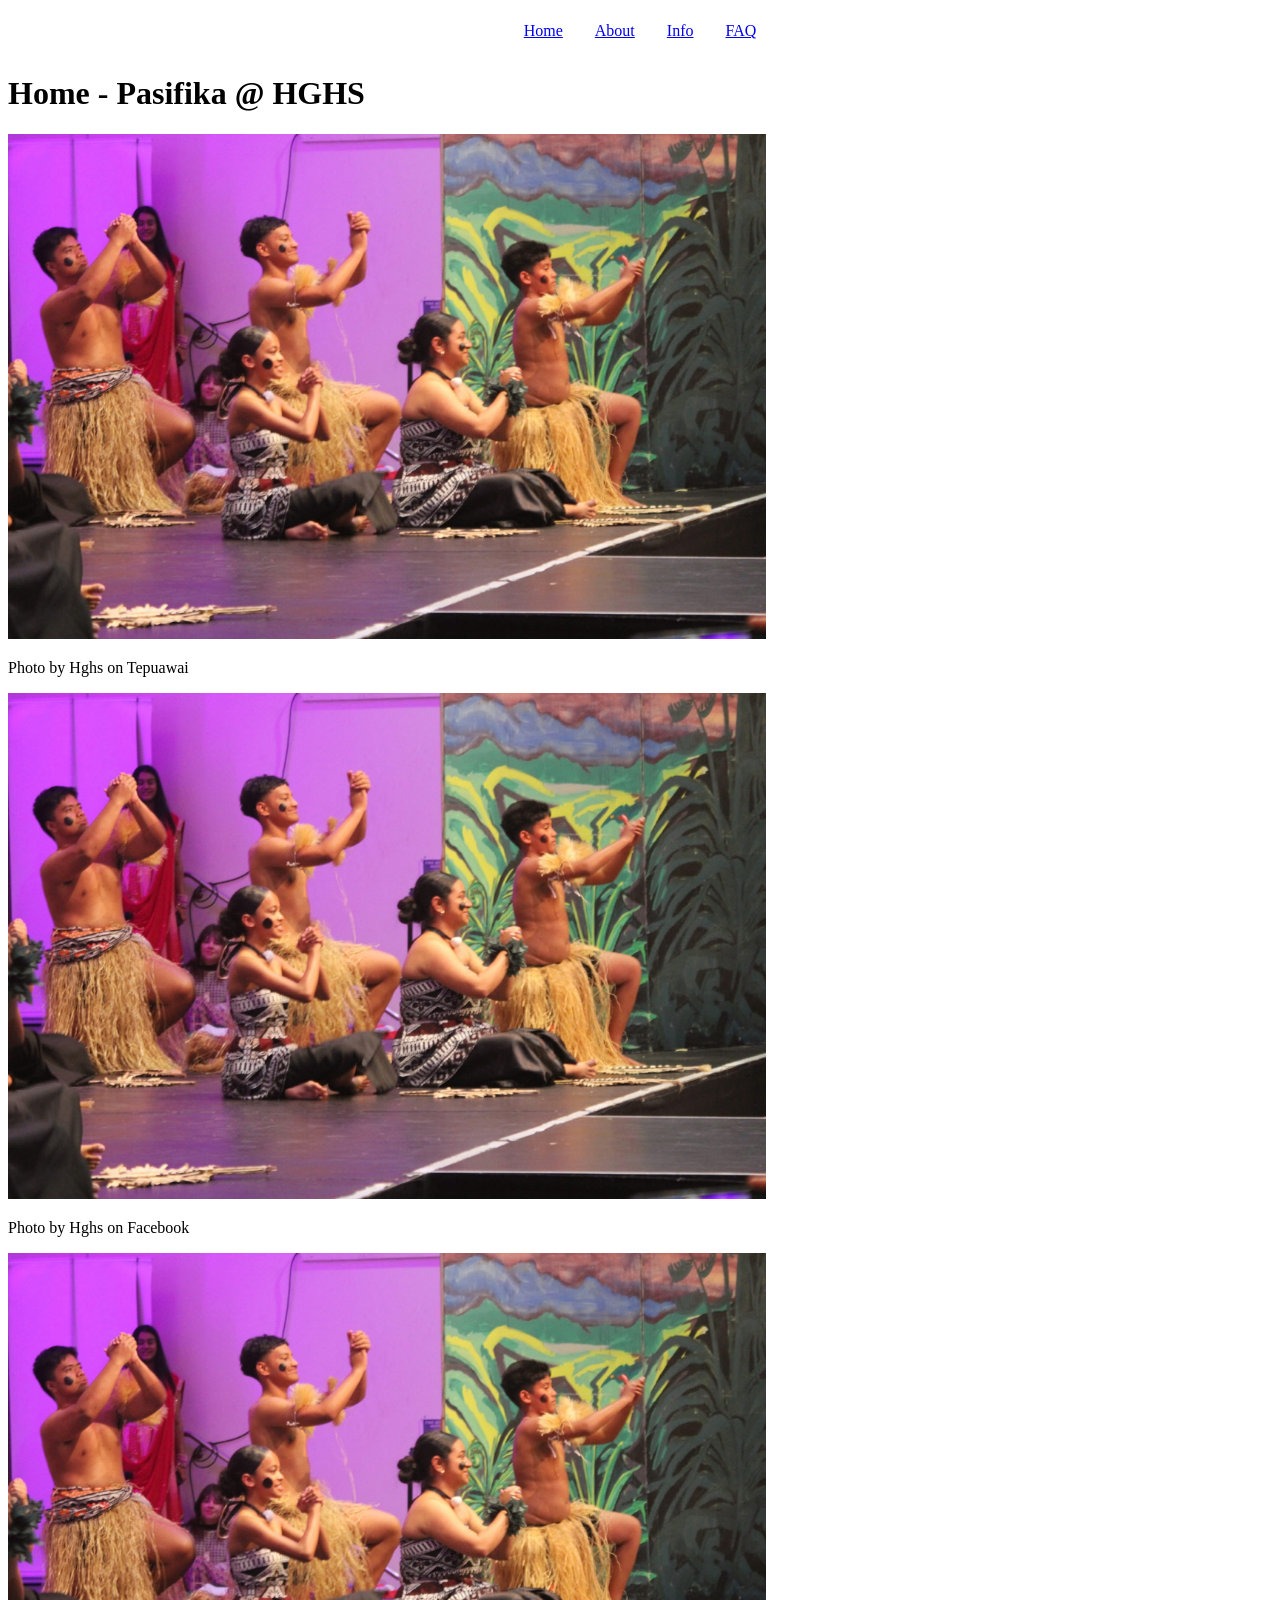
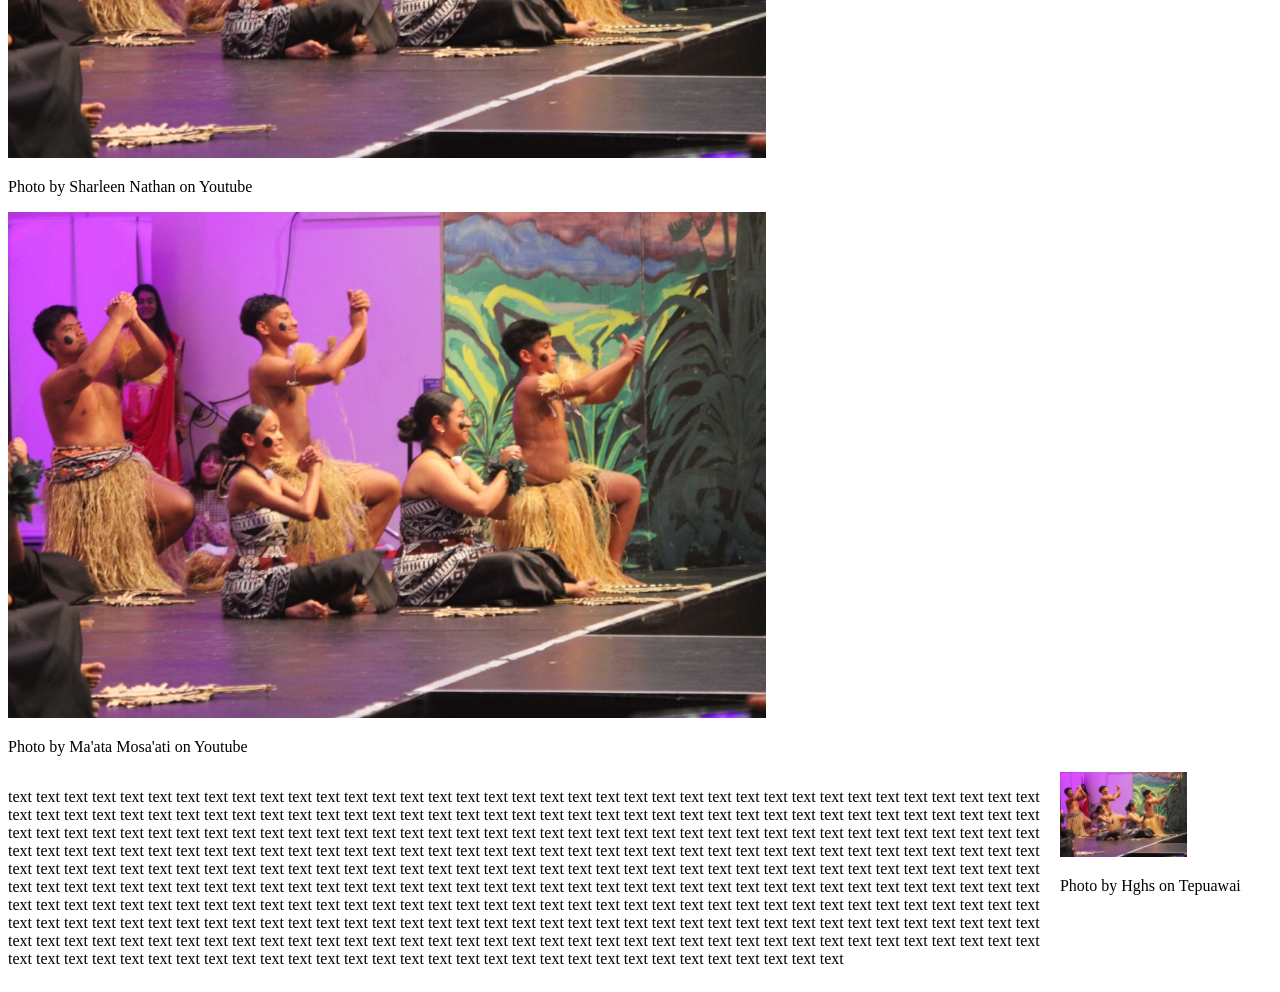
==== index.html @ 39f693b2 "nearly finished basic flexbox + finished attributions" ====
<!DOCTYPE html>
<html>
    <head>

        <title>Pasifika@HGHS</title>
        <link rel="stylesheet" href="style.css">

    </head>
    <body>

        <div class="navbar">
            <ul>
                <li><a href="index.html">Home</a></li>

                <li><a href="about.html">About</a></li>

                <li><a href="info.html">Info</a></li>

                <li><a href="faq.html">FAQ</a></li>
            </ul>
        </div>

        <h1>Home - Pasifika @ HGHS</h1>

        <div class="flex-container">
            <div class="img2-att">
                <img src="images/fiji_2025.jpeg" alt="Cook Island, Tongan, Samoan, Fijian and Kiribati stage performers and instrumentalists">
                <p>Photo by Hghs on Tepuawai</p>
            </div>
           
        </div>

        <div class="flex-container">
            <div class="img2-att">
                <img src="images/fiji_2025.jpeg" alt="Samoan stage performing at Tupaia Tapasa 2025">
                <p>Photo by Hghs on Facebook</p>
                <img src="images/fiji_2025.jpeg" alt="Tongan stage at 2016 Dress rehearsal">
                <p>Photo by Sharleen Nathan on Youtube</p>
                <img src="images/fiji_2025.jpeg" alt="Kiribati stage performing at Arts Showcase">
                <p>Photo by Ma'ata Mosa'ati on Youtube</p>
            </div>
        </div>

        <div class="flex-container">
            <p>
                text text text text text text text text text text text text text text text text text text text text text text text text text text text text text text text text text text text text text text text text text text text text text text text text text text text text text text text text text text text text text text text text text text text text text text text text text text text text text text text text text text text text text text text text text text text text text text text text text text text text text text text text text text text text text text text text text text text text text text text text text text text text text text text text text text text text text text text text text text text text text text text text text text text text text text text text text text text text text text text text text text text text text text text text text text text text text text text text text text text text text text text text text text text text text text text text text text text text text text text text text text text text text text text text text text text text text text text text text text text text text text text text text text text text text text text text text text text text text text text text text text text text text text text text text text text text text text text text text text text text text text text text text text text text text text text text text text text text text text text text text text text text text text text text text text text text text text text text text text text text text text text text text text text text text text text text text text text text text text text text text text text text text text text text text text text text text text text text text text text text text text text text text text text text text text text text text text text text text text text text text text text 
            </p>
            <div class="img2-att">
                <img src="images/fiji_2025.jpeg" alt="Tongan stage performing on stage at Tupaia Tapasa 2025">
                <p>Photo by Hghs on Tepuawai</p>
            </div>
        </div>


    </body>
</html>
---- style.css ----
.navbar ul{
    display: flex;
    list-style-type:none ;
    margin: 0;
    padding: 0;
    overflow: hidden;
    justify-content: center;
}

.navbar li{
    float: left;
}

.navbar li a{
    display: block;
    text-align: center;
    padding: 14px 16px;
}

.flex-container{
    display: flex;
    flex-direction: row;
    justify-content: space-around;
}

.flex-container img{
    width: 100%;
}

.img2-att img{
    width:60%;
}
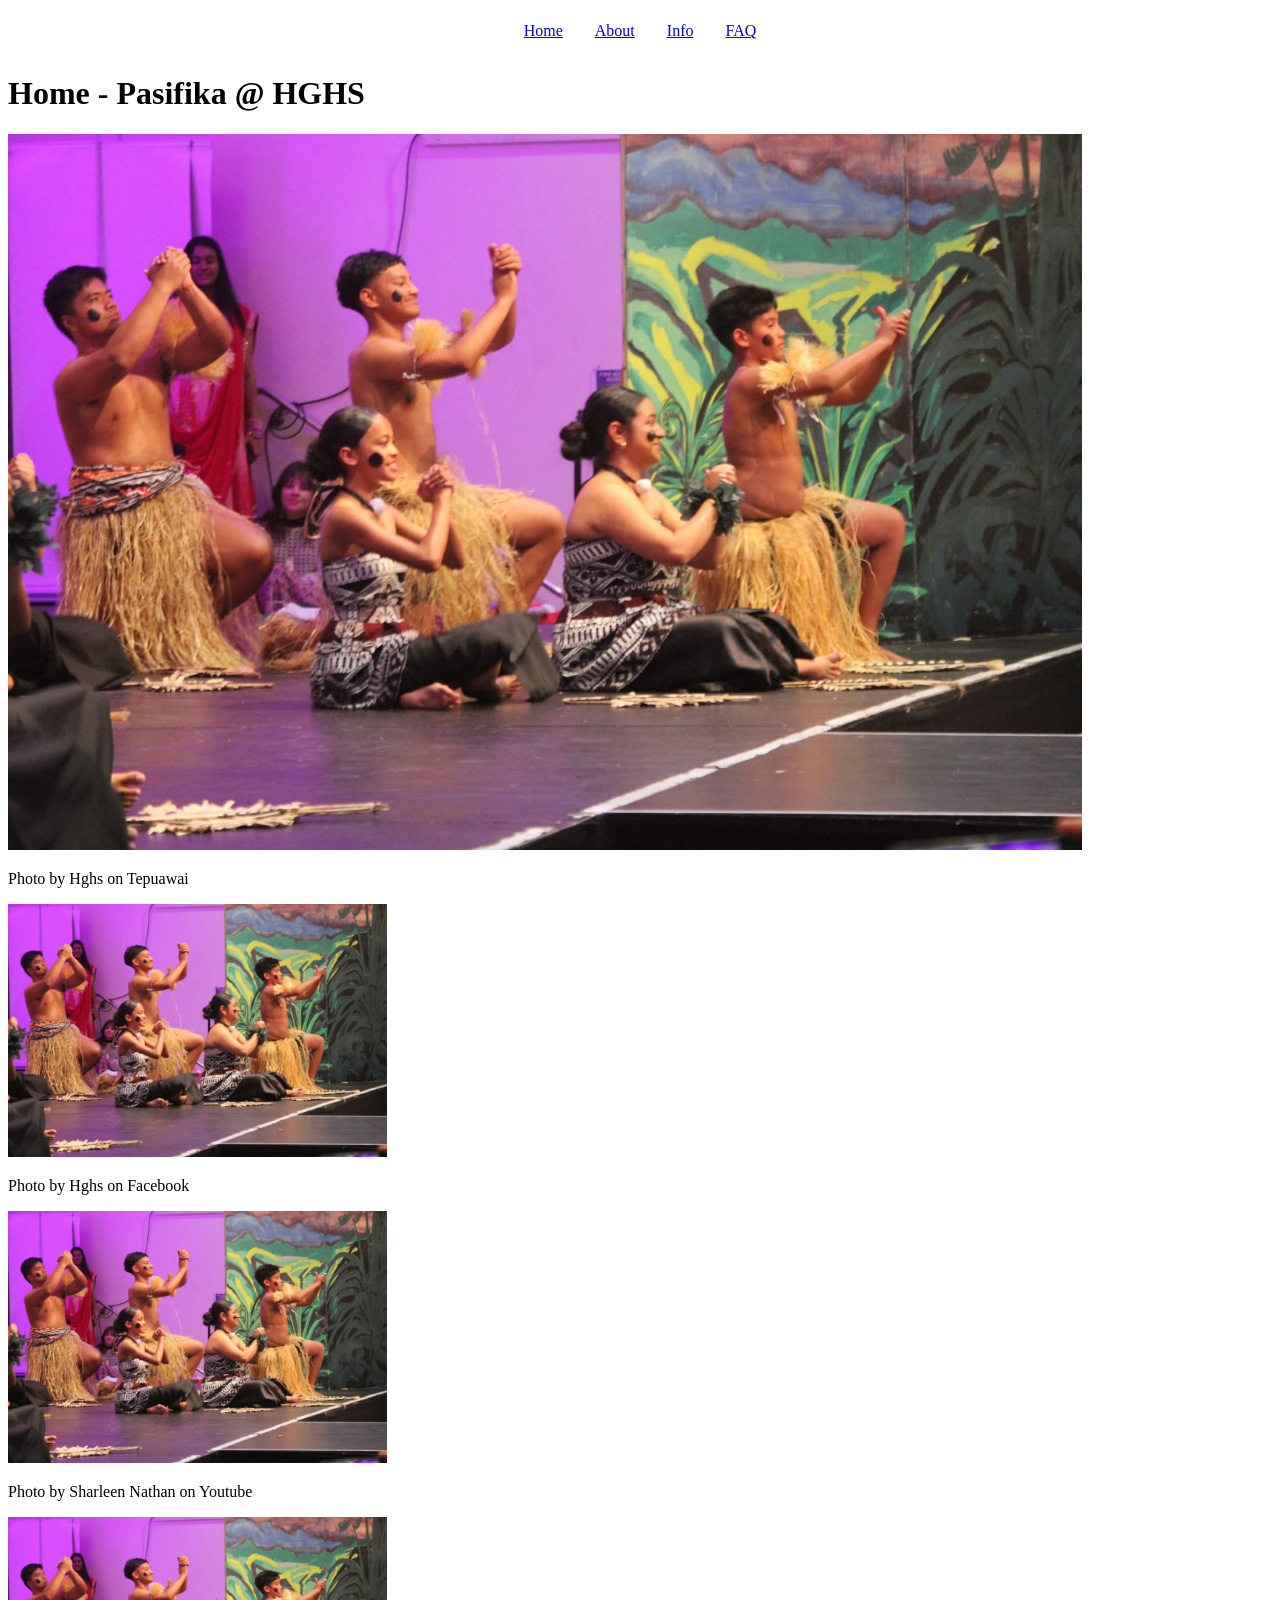
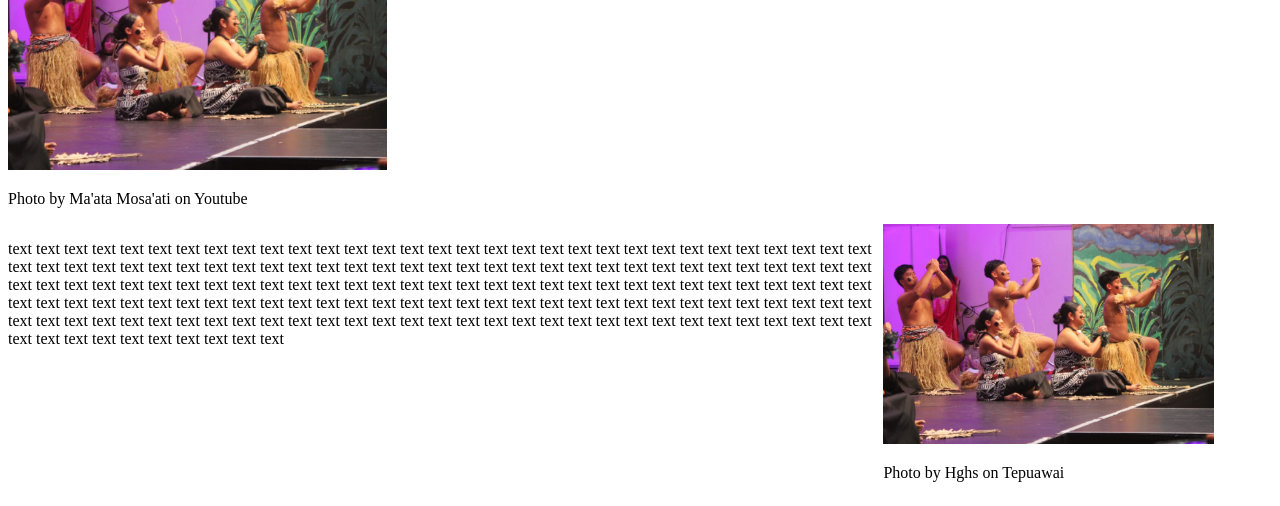
==== commit b71639cb: "finished filler content and basic css for image sizing" ====
--- a/index.html
+++ b/index.html
@@ -23,7 +23,7 @@
         <h1>Home - Pasifika @ HGHS</h1>
 
         <div class="flex-container">
-            <div class="img2-att">
+            <div class="img-att">
                 <img src="images/fiji_2025.jpeg" alt="Cook Island, Tongan, Samoan, Fijian and Kiribati stage performers and instrumentalists">
                 <p>Photo by Hghs on Tepuawai</p>
             </div>
@@ -31,7 +31,7 @@
         </div>
 
         <div class="flex-container">
-            <div class="img2-att">
+            <div class="img1-att">
                 <img src="images/fiji_2025.jpeg" alt="Samoan stage performing at Tupaia Tapasa 2025">
                 <p>Photo by Hghs on Facebook</p>
                 <img src="images/fiji_2025.jpeg" alt="Tongan stage at 2016 Dress rehearsal">
@@ -43,9 +43,9 @@
 
         <div class="flex-container">
             <p>
-                text text text text text text text text text text text text text text text text text text text text text text text text text text text text text text text text text text text text text text text text text text text text text text text text text text text text text text text text text text text text text text text text text text text text text text text text text text text text text text text text text text text text text text text text text text text text text text text text text text text text text text text text text text text text text text text text text text text text text text text text text text text text text text text text text text text text text text text text text text text text text text text text text text text text text text text text text text text text text text text text text text text text text text text text text text text text text text text text text text text text text text text text text text text text text text text text text text text text text text text text text text text text text text text text text text text text text text text text text text text text text text text text text text text text text text text text text text text text text text text text text text text text text text text text text text text text text text text text text text text text text text text text text text text text text text text text text text text text text text text text text text text text text text text text text text text text text text text text text text text text text text text text text text text text text text text text text text text text text text text text text text text text text text text text text text text text text text text text text text text text text text text text text text text text text text text text text text text text text text text text text text text 
+                text text text text text text text text text text text text text text text text text text text text text text text text text text text text text text text text text text text text text text text text text text text text text text text text text text text text text text text text text text text text text text text text text text text text text text text text text text text text text text text text text text text text text text text text text text text text text text text text text text text text text text text text text text text text text text text text text text text text text text text text text text text text text text text text text text text text text text text text text text text text text text text text text text text text text text text text text text text text text text text text text text text text text 
             </p>
-            <div class="img2-att">
+            <div class="img-att">
                 <img src="images/fiji_2025.jpeg" alt="Tongan stage performing on stage at Tupaia Tapasa 2025">
                 <p>Photo by Hghs on Tepuawai</p>
             </div>
--- a/style.css
+++ b/style.css
@@ -20,13 +20,30 @@
 .flex-container{
     display: flex;
     flex-direction: row;
-    justify-content: space-around;
+    justify-content: space-evenly;
 }
 
 .flex-container img{
     width: 100%;
 }
 
+.img-att img{
+    width: 85%;
+}
+
+.img1-att img{
+    width: 30%;
+}
+
+
 .img2-att img{
-    width:60%;
-}+   width: 100%;
+}
+
+.img3-att img{
+    width: 45%;
+}
+
+.img4-att img{
+    width:100%;
+}
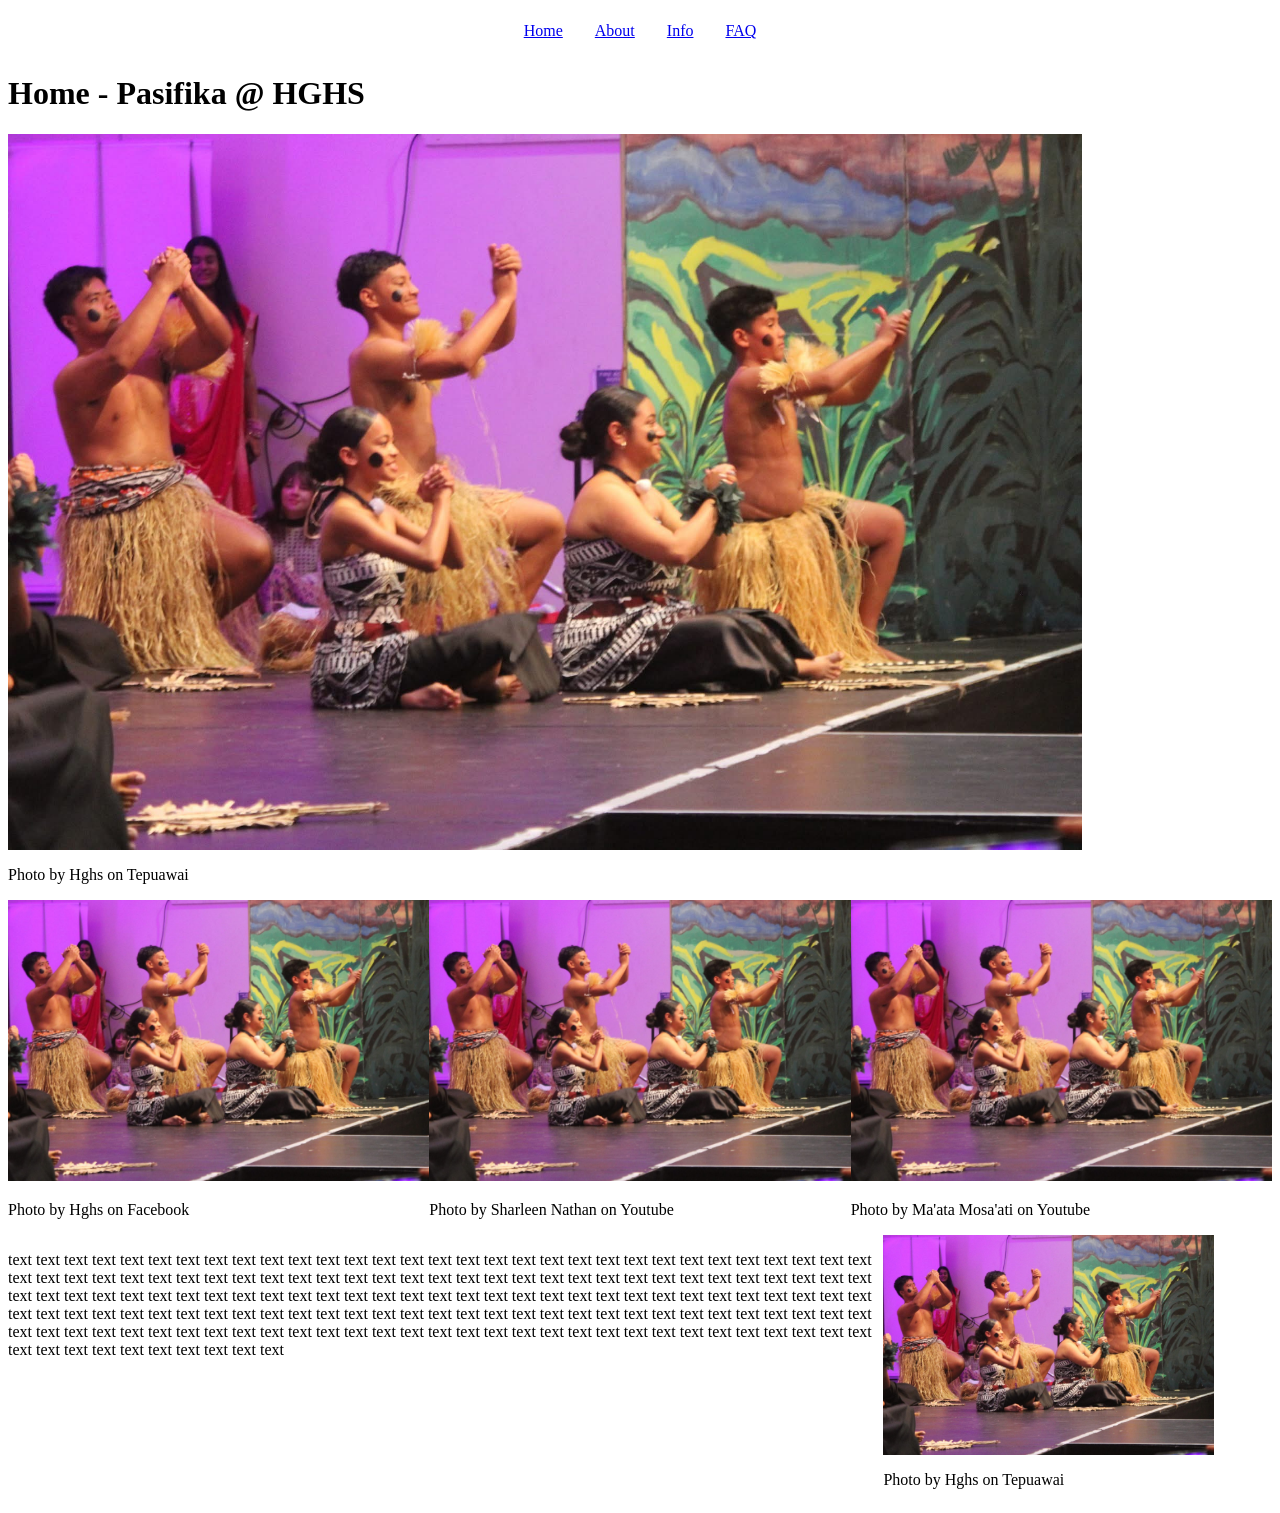
==== commit 0fed8606: "fixed flexbox for 2 pages and finished sprint 1" ====
--- a/index.html
+++ b/index.html
@@ -1,5 +1,5 @@
 <!DOCTYPE html>
-<html>
+<html lang="en">
     <head>
 
         <title>Pasifika@HGHS</title>
@@ -34,8 +34,12 @@
             <div class="img1-att">
                 <img src="images/fiji_2025.jpeg" alt="Samoan stage performing at Tupaia Tapasa 2025">
                 <p>Photo by Hghs on Facebook</p>
+            </div>
+            <div class="img1-att">
                 <img src="images/fiji_2025.jpeg" alt="Tongan stage at 2016 Dress rehearsal">
                 <p>Photo by Sharleen Nathan on Youtube</p>
+            </div>
+            <div class="img1-att">
                 <img src="images/fiji_2025.jpeg" alt="Kiribati stage performing at Arts Showcase">
                 <p>Photo by Ma'ata Mosa'ati on Youtube</p>
             </div>
--- a/style.css
+++ b/style.css
@@ -20,7 +20,7 @@
 .flex-container{
     display: flex;
     flex-direction: row;
-    justify-content: space-evenly;
+    justify-content: center;
 }
 
 .flex-container img{
@@ -29,19 +29,22 @@
 
 .img-att img{
     width: 85%;
+    display: flex;
 }
 
 .img1-att img{
-    width: 30%;
+    width: 100%;
 }
-
 
 .img2-att img{
    width: 100%;
 }
 
+.img3-att{
+    justify-content: center;
+}
 .img3-att img{
-    width: 45%;
+    width: 90%;
 }
 
 .img4-att img{
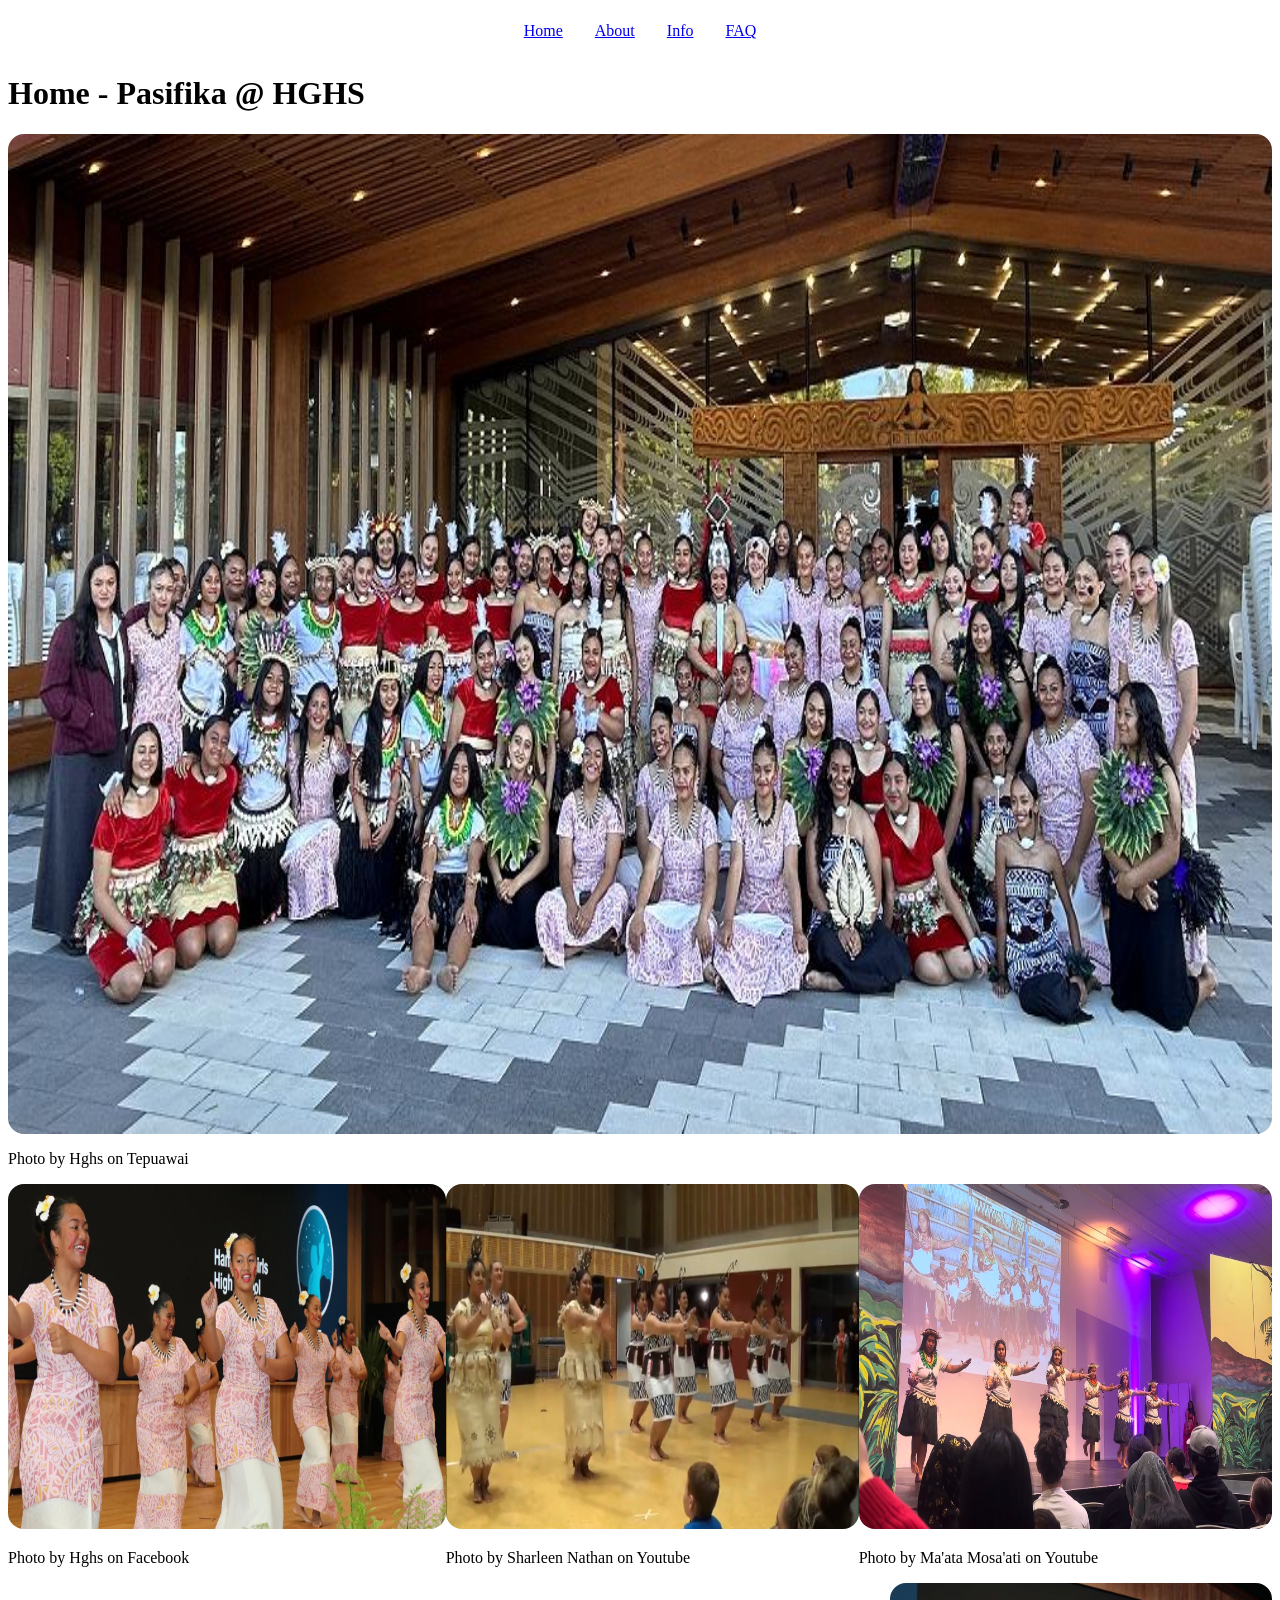
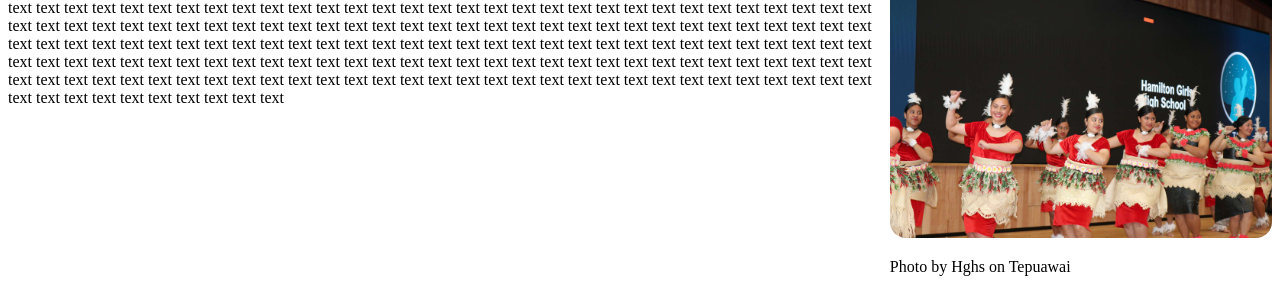
==== commit bedb08d5: "started fixing css" ====
--- a/index.html
+++ b/index.html
@@ -24,7 +24,7 @@
 
         <div class="flex-container">
             <div class="img-att">
-                <img src="images/fiji_2025.jpeg" alt="Cook Island, Tongan, Samoan, Fijian and Kiribati stage performers and instrumentalists">
+                <img src="images/tupaia_tapasa_2025.jpg" alt="Cook Island, Tongan, Samoan, Fijian and Kiribati stage performers and instrumentalists">
                 <p>Photo by Hghs on Tepuawai</p>
             </div>
            
@@ -32,15 +32,15 @@
 
         <div class="flex-container">
             <div class="img1-att">
-                <img src="images/fiji_2025.jpeg" alt="Samoan stage performing at Tupaia Tapasa 2025">
+                <img src="images/samoan_2025.jpg" alt="Samoan stage performing at Tupaia Tapasa 2025">
                 <p>Photo by Hghs on Facebook</p>
             </div>
             <div class="img1-att">
-                <img src="images/fiji_2025.jpeg" alt="Tongan stage at 2016 Dress rehearsal">
+                <img src="images/tongan_2016.jpg" alt="Tongan stage at 2016 Dress rehearsal">
                 <p>Photo by Sharleen Nathan on Youtube</p>
             </div>
             <div class="img1-att">
-                <img src="images/fiji_2025.jpeg" alt="Kiribati stage performing at Arts Showcase">
+                <img src="images/kiribati_2025.jpeg" alt="Kiribati stage performing at Arts Showcase">
                 <p>Photo by Ma'ata Mosa'ati on Youtube</p>
             </div>
         </div>
@@ -49,8 +49,8 @@
             <p>
                 text text text text text text text text text text text text text text text text text text text text text text text text text text text text text text text text text text text text text text text text text text text text text text text text text text text text text text text text text text text text text text text text text text text text text text text text text text text text text text text text text text text text text text text text text text text text text text text text text text text text text text text text text text text text text text text text text text text text text text text text text text text text text text text text text text text text text text text text text text text text text text text text text text text text text text text text text text text text text text text text text text text text text 
             </p>
-            <div class="img-att">
-                <img src="images/fiji_2025.jpeg" alt="Tongan stage performing on stage at Tupaia Tapasa 2025">
+            <div class="img1a-att">
+                <img src="images/tongan_2025.jpg" alt="Tongan stage performing on stage at Tupaia Tapasa 2025">
                 <p>Photo by Hghs on Tepuawai</p>
             </div>
         </div>
--- a/style.css
+++ b/style.css
@@ -23,30 +23,50 @@
     justify-content: center;
 }
 
+.flex-container p{
+    border-radius: 16px;
+
+}
+
 .flex-container img{
     width: 100%;
 }
 
 .img-att img{
-    width: 85%;
+    width: 100%;
+    height: 1000px;
     display: flex;
+    border-radius: 16px;
+}
+
+.img1a-att img{
+    width: 100%;
+    border-radius: 16px;
 }
 
 .img1-att img{
     width: 100%;
+    height: 345px;
+    border-radius: 16px;
 }
 
 .img2-att img{
-   width: 100%;
+   width: 850px;
+   height: 550px;
+   border-radius: 16px;
 }
 
 .img3-att{
     justify-content: center;
+    border-radius: 16px;
 }
 .img3-att img{
     width: 90%;
+    border-radius: 16px;
 }
 
 .img4-att img{
-    width:100%;
+    width: 100%;
+    height: 1300px;
+    border-radius: 16px;
 }
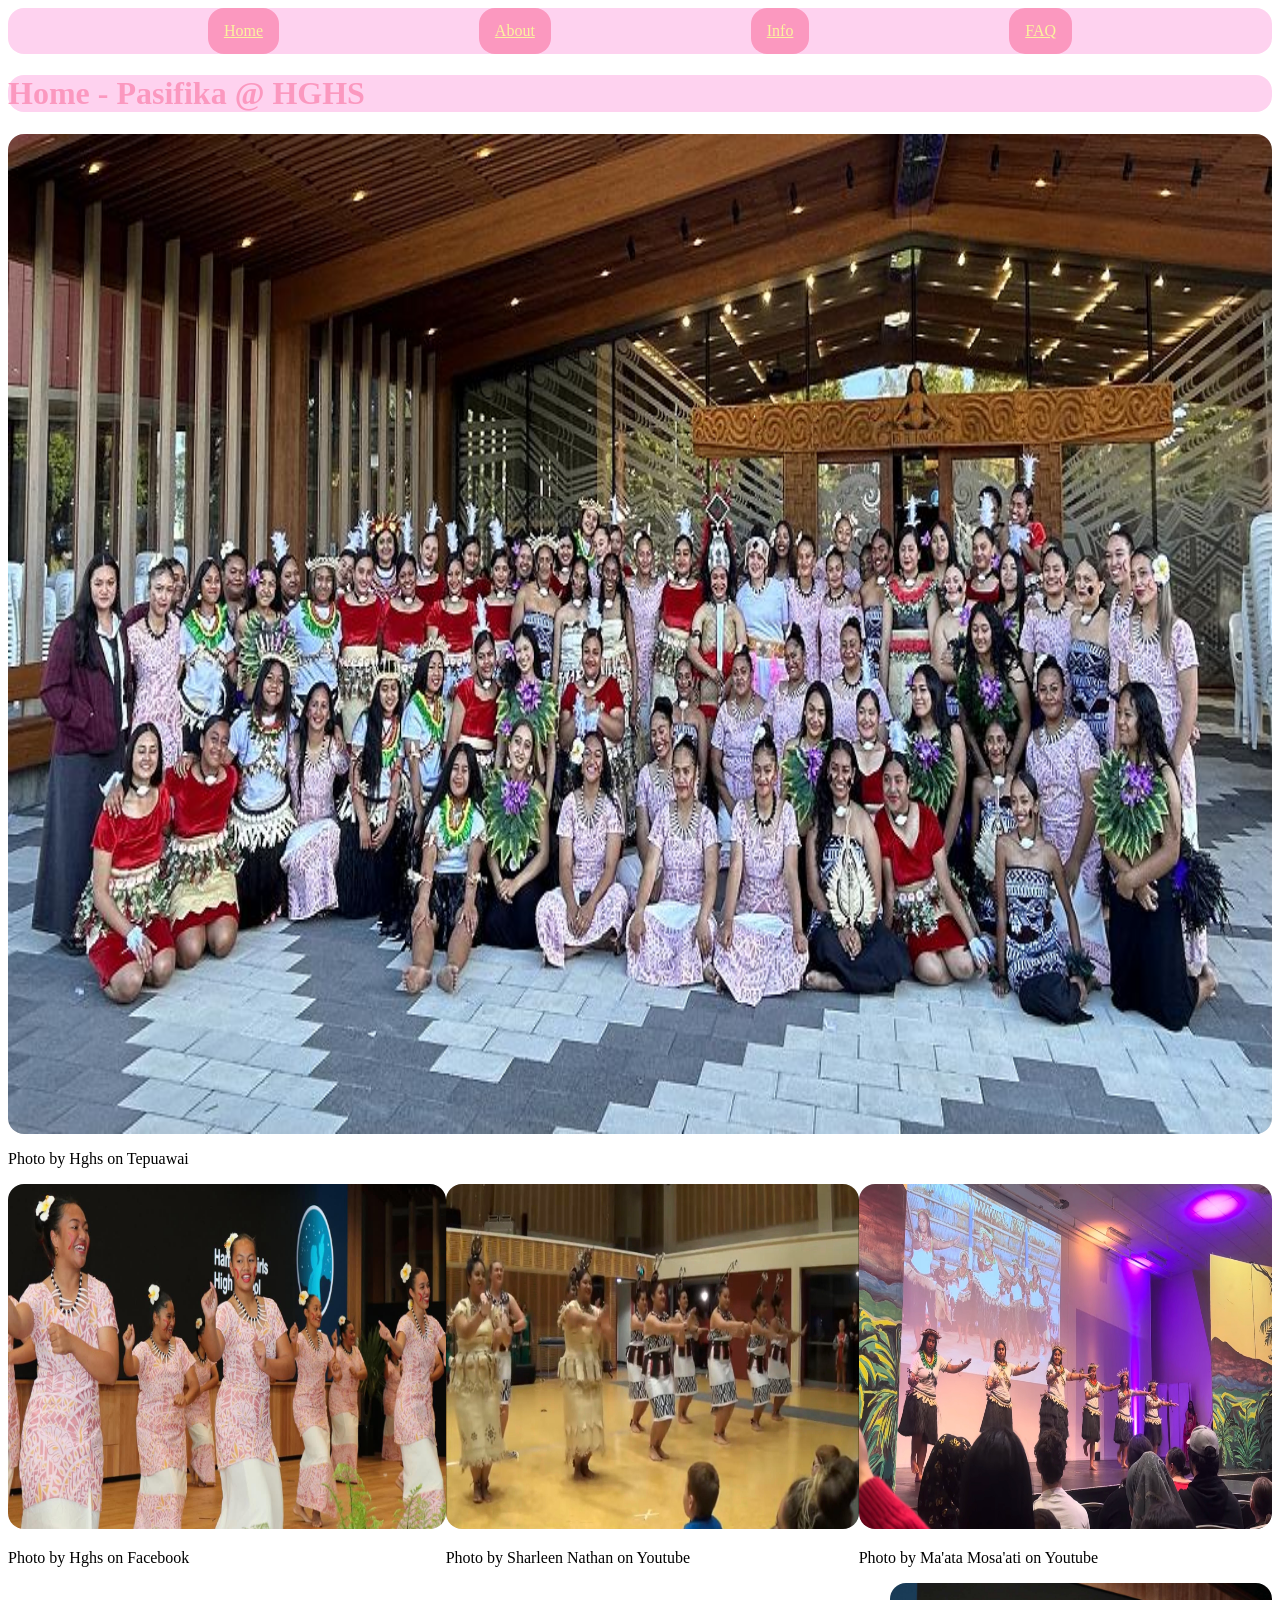
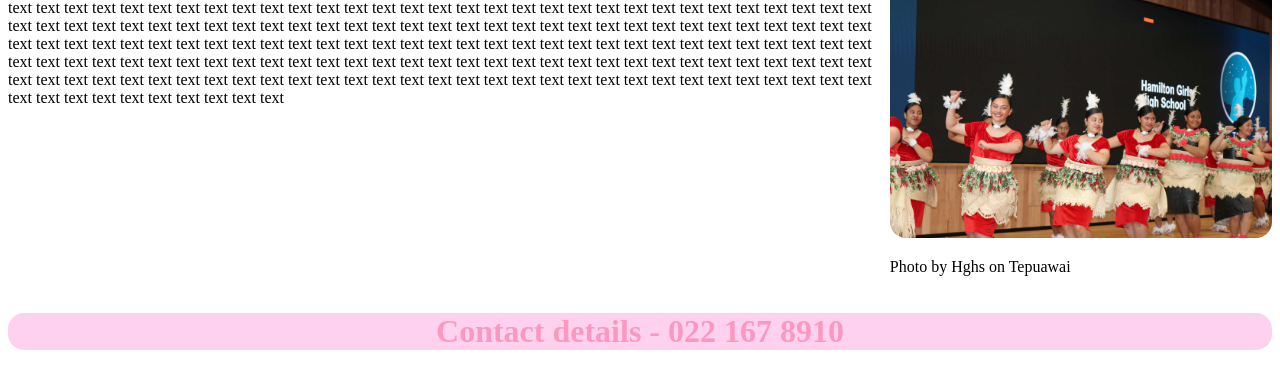
==== commit 1c663a91: "started css colours" ====
--- a/index.html
+++ b/index.html
@@ -2,7 +2,7 @@
 <html lang="en">
     <head>
 
-        <title>Pasifika@HGHS</title>
+        <title>Pasifika@HGHS - Home</title>
         <link rel="stylesheet" href="style.css">
 
     </head>
@@ -19,8 +19,11 @@
                 <li><a href="faq.html">FAQ</a></li>
             </ul>
         </div>
+        <div class="flex-container1">
+            <h1>Home - Pasifika @ HGHS</h1>
+        </div>
 
-        <h1>Home - Pasifika @ HGHS</h1>
+
 
         <div class="flex-container">
             <div class="img-att">
@@ -55,6 +58,10 @@
             </div>
         </div>
 
+        <div class="footnote">
+            <h1>Contact details - 022 167 8910</h1>
+        </div>
+
 
     </body>
 </html>
--- a/style.css
+++ b/style.css
@@ -5,6 +5,9 @@
     padding: 0;
     overflow: hidden;
     justify-content: center;
+    justify-content: space-evenly;
+    background-color: #fed2ef;
+    border-radius: 16px;
 }
 
 .navbar li{
@@ -12,9 +15,21 @@
 }
 
 .navbar li a{
+    background-color: #fb98bf;
+    color:#fbf39e ;
+    border-radius: 16px;
+}
+
+.navbar li a{
     display: block;
     text-align: center;
     padding: 14px 16px;
+}
+
+.flex-container1 h1{
+   background-color: #fed2ef; 
+   color:#fb98bf;
+   border-radius: 16px; 
 }
 
 .flex-container{
@@ -70,3 +85,12 @@
     height: 1300px;
     border-radius: 16px;
 }
+
+.footnote h1{
+    display: flex;
+    flex-direction: row;
+    justify-content: center;
+    border-radius:16px ;
+    background-color: #fed2ef;
+    color: #fb98bf;
+}
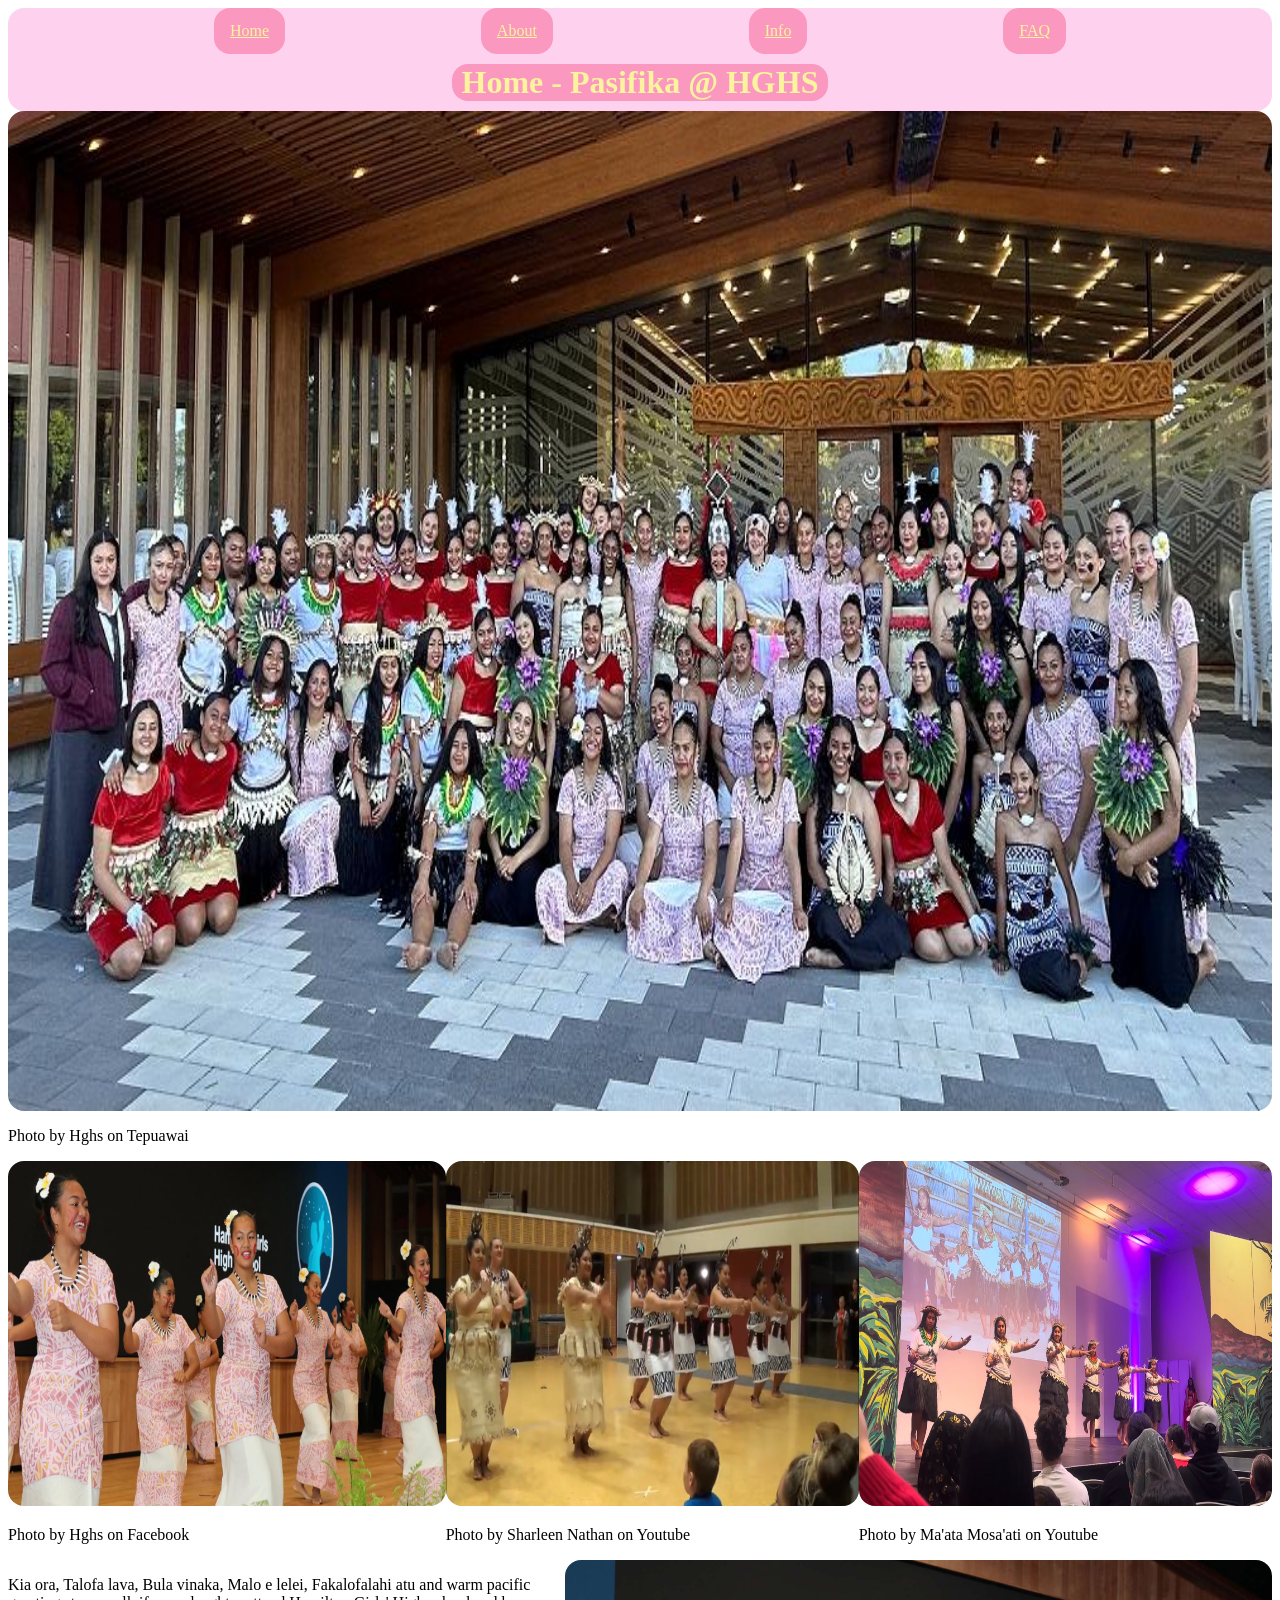
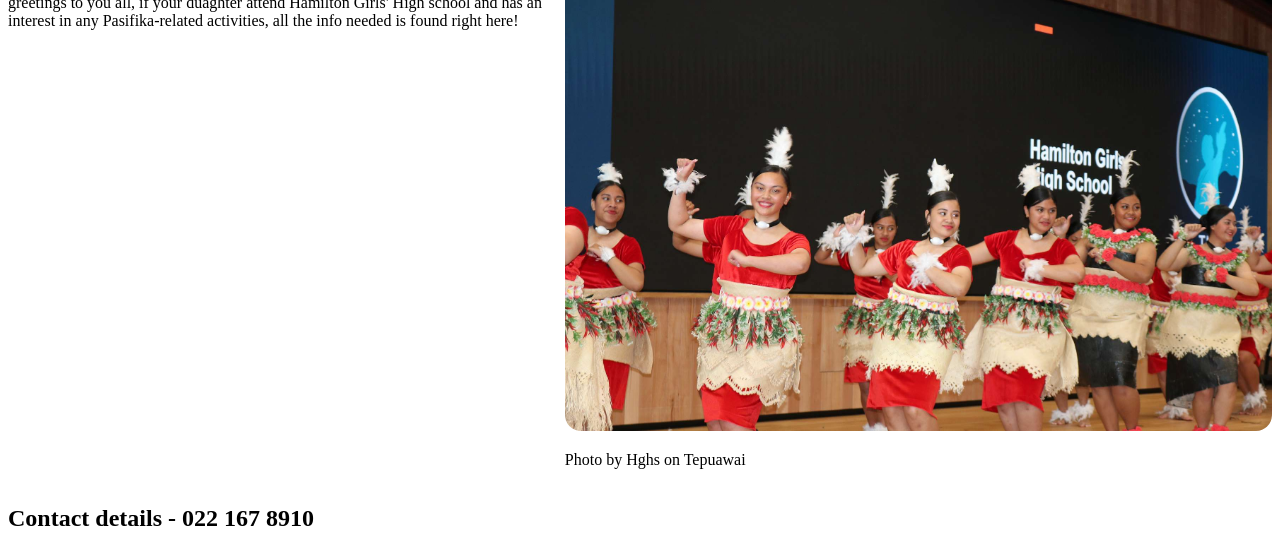
==== commit d57b6d80: "fixed navbar and heading css" ====
--- a/index.html
+++ b/index.html
@@ -1,13 +1,15 @@
 <!DOCTYPE html>
 <html lang="en">
-    <head>
 
-        <title>Pasifika@HGHS - Home</title>
-        <link rel="stylesheet" href="style.css">
+<head>
 
-    </head>
-    <body>
+    <title>Pasifika@HGHS - Home</title>
+    <link rel="stylesheet" href="style.css">
 
+</head>
+
+<body>
+    <div class="flex-container2">
         <div class="navbar">
             <ul>
                 <li><a href="index.html">Home</a></li>
@@ -20,48 +22,56 @@
             </ul>
         </div>
         <div class="flex-container1">
+
             <h1>Home - Pasifika @ HGHS</h1>
+
         </div>
+    </div>
 
 
 
-        <div class="flex-container">
-            <div class="img-att">
-                <img src="images/tupaia_tapasa_2025.jpg" alt="Cook Island, Tongan, Samoan, Fijian and Kiribati stage performers and instrumentalists">
-                <p>Photo by Hghs on Tepuawai</p>
-            </div>
-           
+    <div class="flex-container">
+        <div class="img-att">
+            <img src="images/tupaia_tapasa_2025.jpg"
+                alt="Cook Island, Tongan, Samoan, Fijian and Kiribati stage performers and instrumentalists">
+            <p>Photo by Hghs on Tepuawai</p>
         </div>
 
-        <div class="flex-container">
-            <div class="img1-att">
-                <img src="images/samoan_2025.jpg" alt="Samoan stage performing at Tupaia Tapasa 2025">
-                <p>Photo by Hghs on Facebook</p>
-            </div>
-            <div class="img1-att">
-                <img src="images/tongan_2016.jpg" alt="Tongan stage at 2016 Dress rehearsal">
-                <p>Photo by Sharleen Nathan on Youtube</p>
-            </div>
-            <div class="img1-att">
-                <img src="images/kiribati_2025.jpeg" alt="Kiribati stage performing at Arts Showcase">
-                <p>Photo by Ma'ata Mosa'ati on Youtube</p>
-            </div>
+    </div>
+
+    <div class="flex-container">
+        <div class="img1-att">
+            <img src="images/samoan_2025.jpg" alt="Samoan stage performing at Tupaia Tapasa 2025">
+            <p>Photo by Hghs on Facebook</p>
         </div>
-
-        <div class="flex-container">
-            <p>
-                text text text text text text text text text text text text text text text text text text text text text text text text text text text text text text text text text text text text text text text text text text text text text text text text text text text text text text text text text text text text text text text text text text text text text text text text text text text text text text text text text text text text text text text text text text text text text text text text text text text text text text text text text text text text text text text text text text text text text text text text text text text text text text text text text text text text text text text text text text text text text text text text text text text text text text text text text text text text text text text text text text text text text 
-            </p>
-            <div class="img1a-att">
-                <img src="images/tongan_2025.jpg" alt="Tongan stage performing on stage at Tupaia Tapasa 2025">
-                <p>Photo by Hghs on Tepuawai</p>
-            </div>
+        <div class="img1-att">
+            <img src="images/tongan_2016.jpg" alt="Tongan stage at 2016 Dress rehearsal">
+            <p>Photo by Sharleen Nathan on Youtube</p>
         </div>
-
-        <div class="footnote">
-            <h1>Contact details - 022 167 8910</h1>
+        <div class="img1-att">
+            <img src="images/kiribati_2025.jpeg" alt="Kiribati stage performing at Arts Showcase">
+            <p>Photo by Ma'ata Mosa'ati on Youtube</p>
         </div>
+    </div>
 
 
-    </body>
+    <div class="flex-container">
+        <p>
+            Kia ora, Talofa lava, Bula vinaka, Malo e lelei, Fakalofalahi atu and warm pacific greetings to you all, if
+            your duaghter attend Hamilton Girls' High school and has an interest in any Pasifika-related activities, all
+            the info needed is found right here!
+        </p>
+        <div class="img1a-att">
+            <img src="images/tongan_2025.jpg" alt="Tongan stage performing on stage at Tupaia Tapasa 2025">
+            <p>Photo by Hghs on Tepuawai</p>
+        </div>
+    </div>
+
+    <div class="footnote">
+        <h2>Contact details - 022 167 8910</h2>
+    </div>
+
+
+</body>
+
 </html>
--- a/style.css
+++ b/style.css
@@ -1,96 +1,110 @@
-.navbar ul{
+.flex-container2 {
+    background-color: #fed2ef;
+    border-radius: 16px;
+    padding: 0 10px;
+}
+
+.navbar ul {
     display: flex;
-    list-style-type:none ;
+    list-style-type: none;
     margin: 0;
     padding: 0;
     overflow: hidden;
     justify-content: center;
     justify-content: space-evenly;
-    background-color: #fed2ef;
     border-radius: 16px;
 }
 
-.navbar li{
+.navbar li {
     float: left;
 }
 
-.navbar li a{
+.navbar li a {
     background-color: #fb98bf;
-    color:#fbf39e ;
+    color: #fbf39e;
     border-radius: 16px;
 }
 
-.navbar li a{
+.navbar li a {
     display: block;
     text-align: center;
     padding: 14px 16px;
 }
 
-.flex-container1 h1{
-   background-color: #fed2ef; 
-   color:#fb98bf;
-   border-radius: 16px; 
+.flex-container1 {
+    border-radius: 16px;
+    display: flex;
+    justify-content: center;
 }
 
-.flex-container{
+.flex-container1 h1 {
+    background-color: #fb98bf;
+    color: #fbf39e;
+    border-radius: 16px;
+    padding: 0 10px;
+    margin: 10px;
+}
+
+.flex-container {
     display: flex;
     flex-direction: row;
     justify-content: center;
 }
 
-.flex-container p{
+.flex-container p {
     border-radius: 16px;
 
 }
 
-.flex-container img{
+.flex-container img {
     width: 100%;
 }
 
-.img-att img{
+.img-att img {
     width: 100%;
     height: 1000px;
     display: flex;
     border-radius: 16px;
 }
 
-.img1a-att img{
+.img1a-att img {
     width: 100%;
     border-radius: 16px;
 }
 
-.img1-att img{
+.img1-att img {
     width: 100%;
     height: 345px;
     border-radius: 16px;
 }
 
-.img2-att img{
-   width: 850px;
-   height: 550px;
-   border-radius: 16px;
+.img2-att img {
+    width: 850px;
+    height: 550px;
+    border-radius: 16px;
 }
 
-.img3-att{
+.img3-att {
     justify-content: center;
     border-radius: 16px;
 }
-.img3-att img{
+
+.img3-att img {
     width: 90%;
     border-radius: 16px;
 }
 
-.img4-att img{
+.img4-att img {
     width: 100%;
     height: 1300px;
     border-radius: 16px;
 }
 
-.footnote h1{
+.footnote h1 {
     display: flex;
     flex-direction: row;
     justify-content: center;
-    border-radius:16px ;
+    border-radius: 16px;
     background-color: #fed2ef;
     color: #fb98bf;
 }
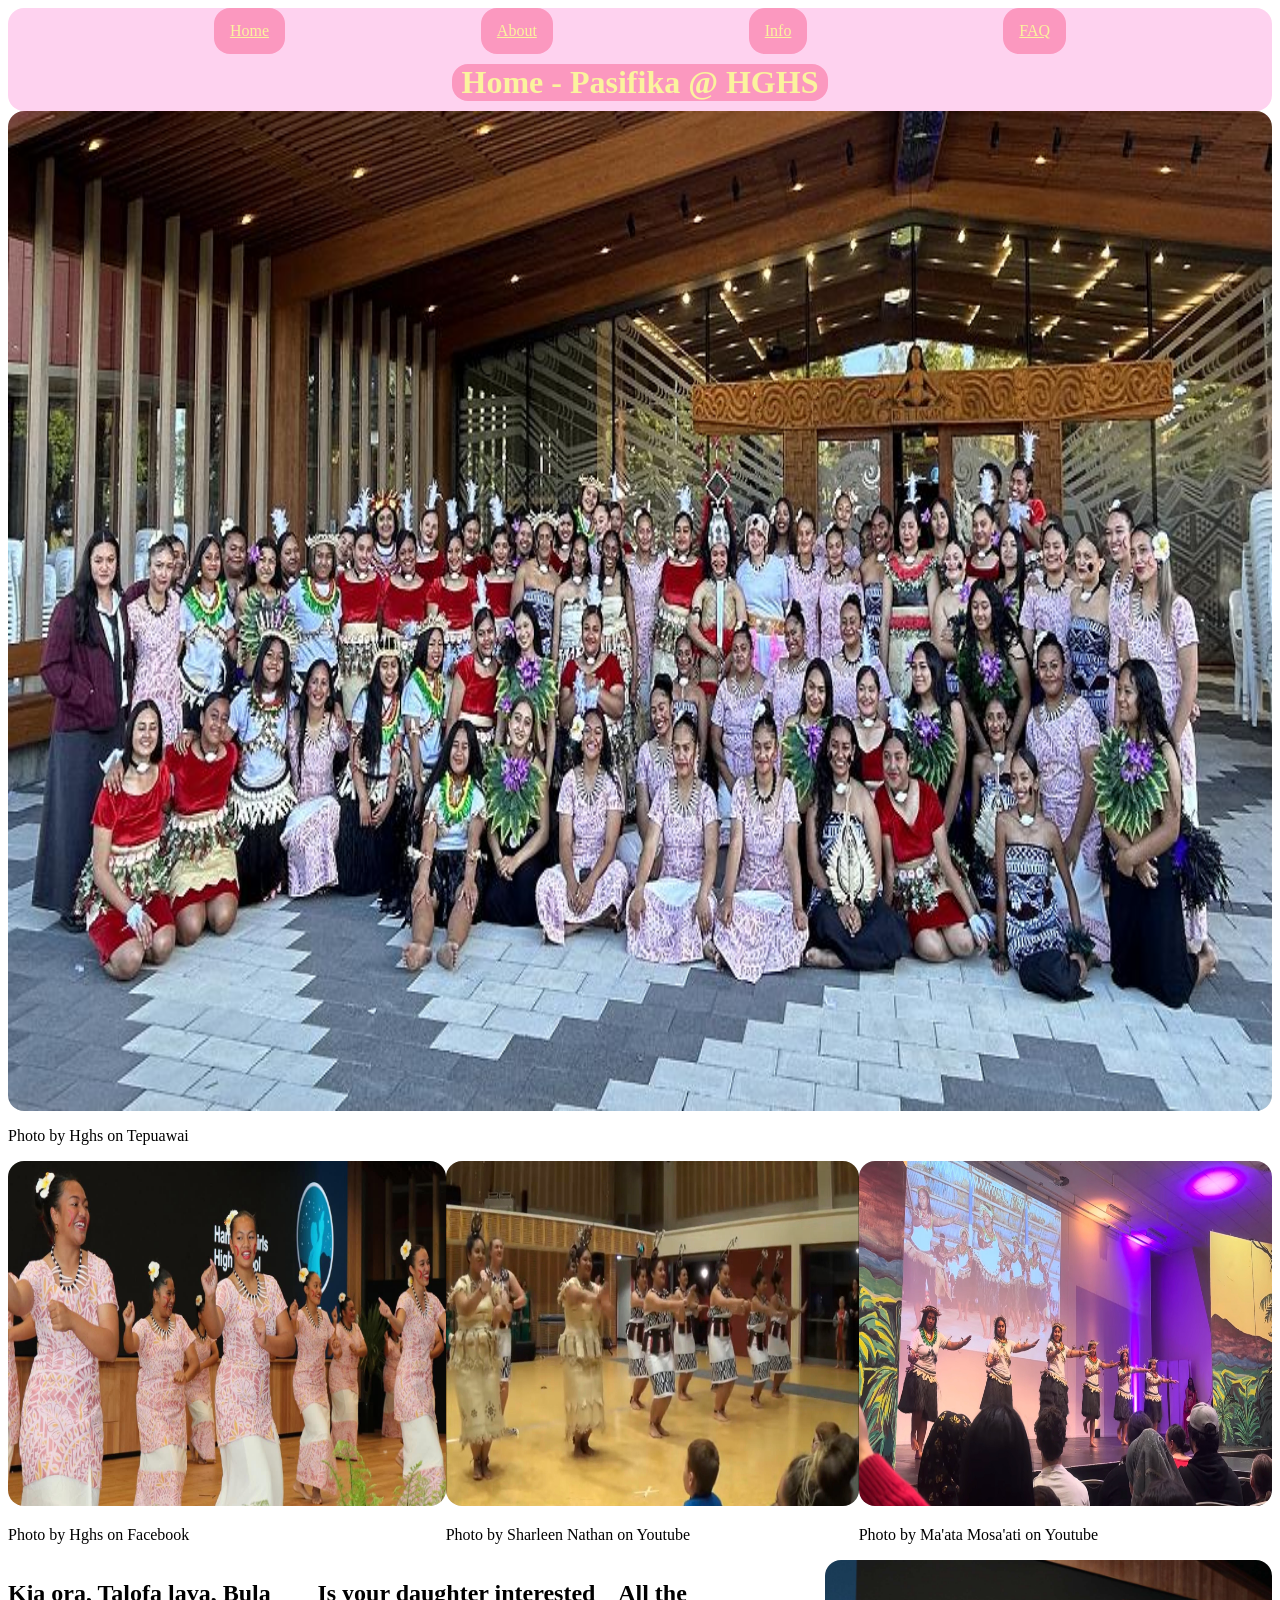
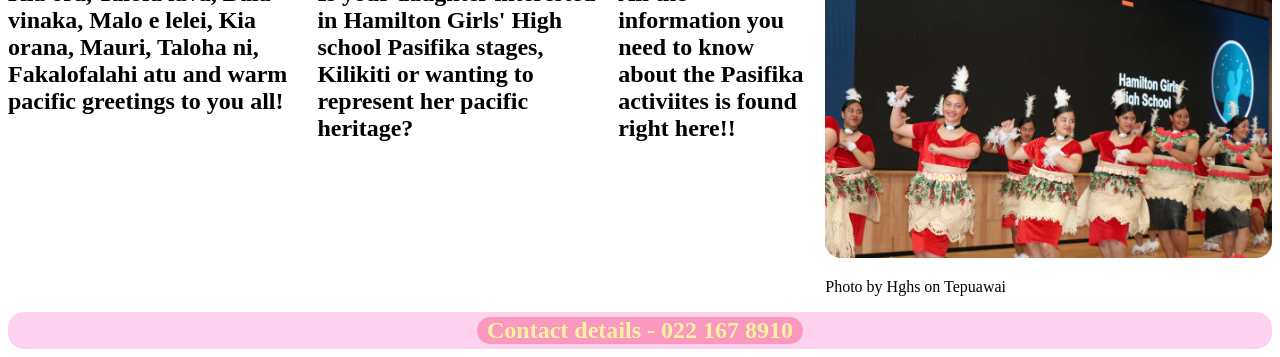
==== commit 07d454ca: "css on bottom contact details and started text content" ====
--- a/index.html
+++ b/index.html
@@ -56,21 +56,37 @@
 
 
     <div class="flex-container">
-        <p>
-            Kia ora, Talofa lava, Bula vinaka, Malo e lelei, Fakalofalahi atu and warm pacific greetings to you all, if
-            your duaghter attend Hamilton Girls' High school and has an interest in any Pasifika-related activities, all
-            the info needed is found right here!
-        </p>
+        <h2>
+            Kia ora, Talofa lava, Bula vinaka, Malo e lelei, Kia orana, Mauri, Taloha ni, Fakalofalahi atu and warm
+            pacific greetings to you all!
+        </h2>
+
+        <br>
+
+        <h2>
+            Is your daughter interested in Hamilton Girls' High school Pasifika stages, Kilikiti or wanting to represent
+            her pacific heritage?
+        </h2>
+
+        <br>
+        
+        <h2>
+            All the information you need to know about the Pasifika activiites is found right here!!
+        </h2>
+
+
         <div class="img1a-att">
             <img src="images/tongan_2025.jpg" alt="Tongan stage performing on stage at Tupaia Tapasa 2025">
             <p>Photo by Hghs on Tepuawai</p>
         </div>
     </div>
+    <div class="flex-container2">
 
-    <div class="footnote">
-        <h2>Contact details - 022 167 8910</h2>
+        <div class="footnote">
+            <h2>Contact details - 022 167 8910</h2>
+        </div>
+
     </div>
-
 
 </body>
 
--- a/style.css
+++ b/style.css
@@ -51,8 +51,9 @@
     justify-content: center;
 }
 
-.flex-container p {
+.flex-container h2 {
     border-radius: 16px;
+    margin-right: 10px;
 
 }
 
@@ -100,11 +101,17 @@
     border-radius: 16px;
 }
 
-.footnote h1 {
+.footnote{
     display: flex;
     flex-direction: row;
     justify-content: center;
+
+}
+
+.footnote h2 {
     border-radius: 16px;
-    background-color: #fed2ef;
-    color: #fb98bf;
+    background-color: #fb98bf;
+    color: #fbf39e;
+    padding: 0 10px;
+    margin:5px;
 }
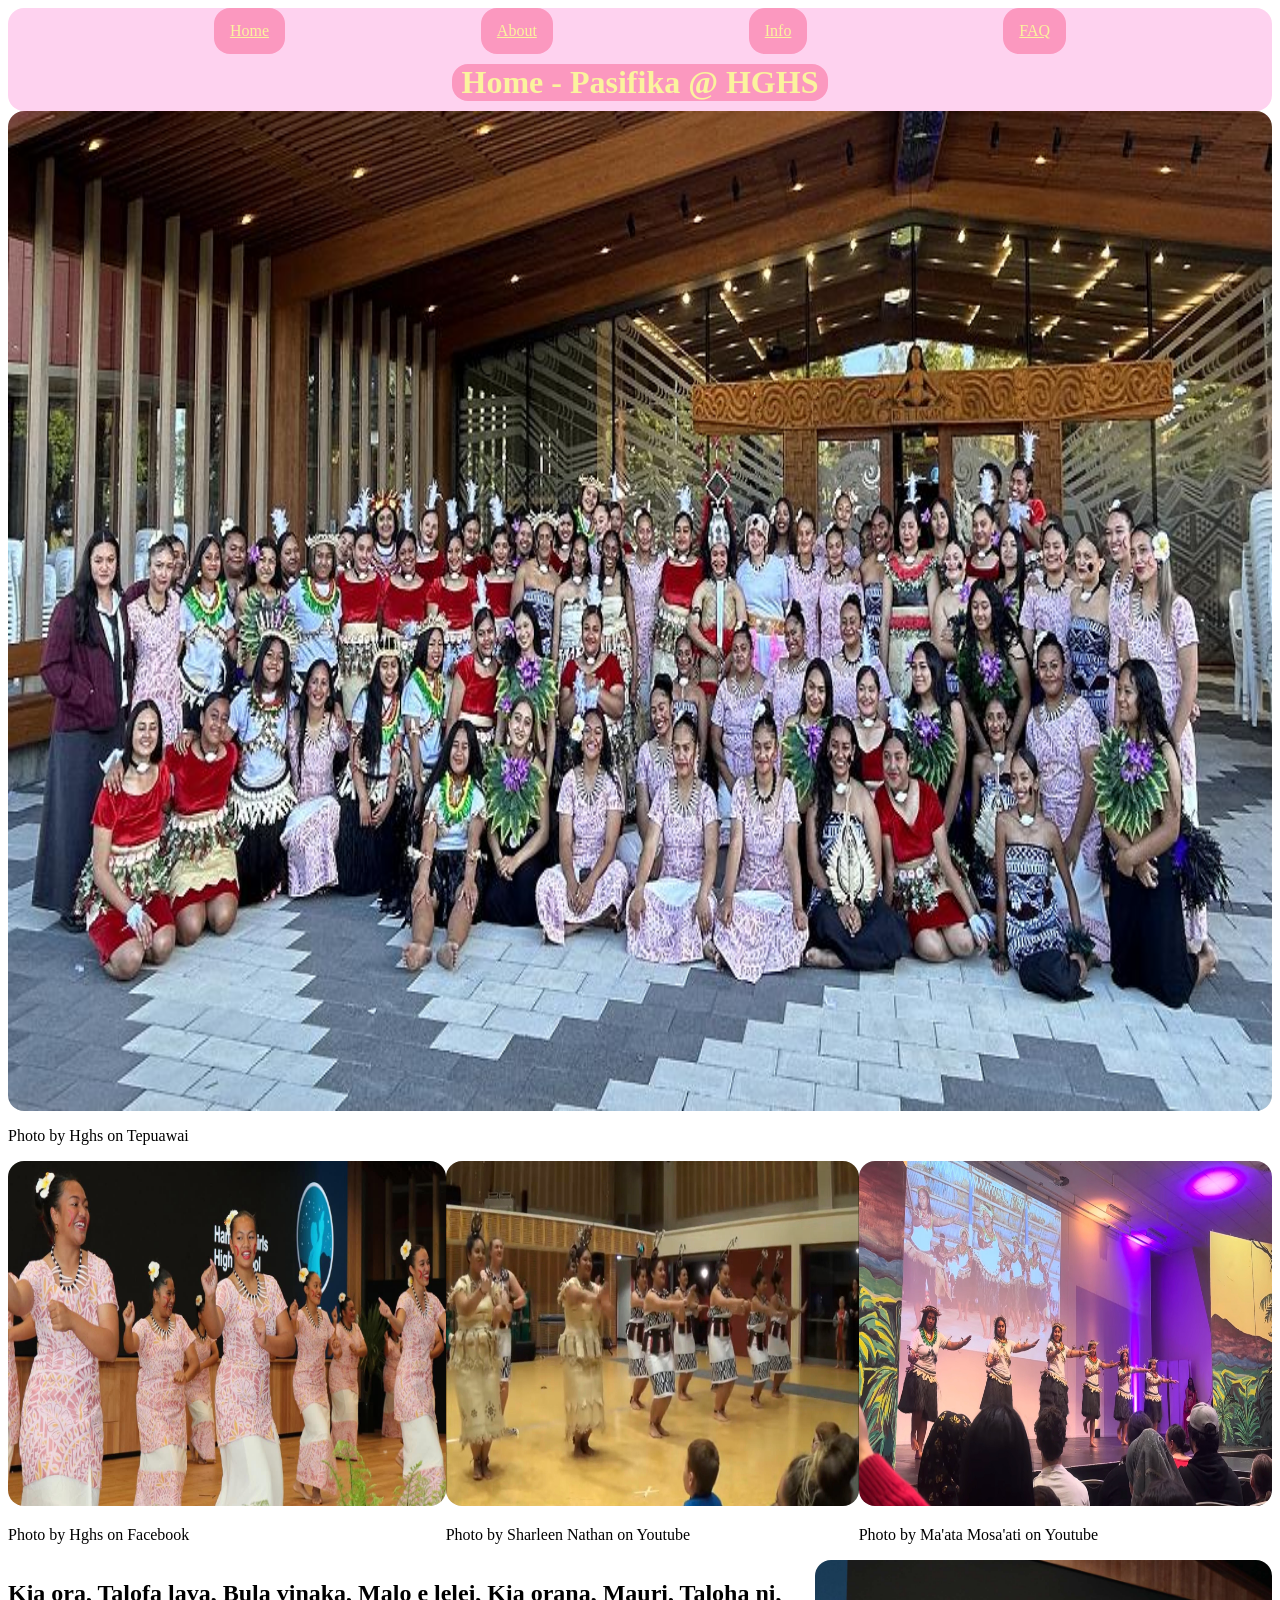
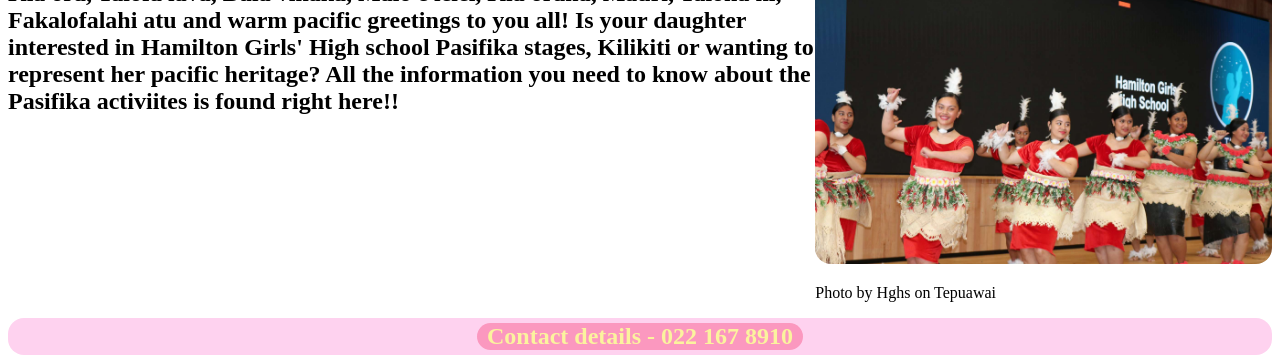
==== commit 676b7f2a: "fixing text" ====
--- a/index.html
+++ b/index.html
@@ -58,22 +58,9 @@
     <div class="flex-container">
         <h2>
             Kia ora, Talofa lava, Bula vinaka, Malo e lelei, Kia orana, Mauri, Taloha ni, Fakalofalahi atu and warm
-            pacific greetings to you all!
+            pacific greetings to you all! Is your daughter interested in Hamilton Girls' High school Pasifika stages, Kilikiti or wanting to represent
+            her pacific heritage? All the information you need to know about the Pasifika activiites is found right here!!
         </h2>
-
-        <br>
-
-        <h2>
-            Is your daughter interested in Hamilton Girls' High school Pasifika stages, Kilikiti or wanting to represent
-            her pacific heritage?
-        </h2>
-
-        <br>
-        
-        <h2>
-            All the information you need to know about the Pasifika activiites is found right here!!
-        </h2>
-
 
         <div class="img1a-att">
             <img src="images/tongan_2025.jpg" alt="Tongan stage performing on stage at Tupaia Tapasa 2025">
--- a/style.css
+++ b/style.css
@@ -51,7 +51,7 @@
     justify-content: center;
 }
 
-.flex-container h2 {
+.flex-container1 h2 {
     border-radius: 16px;
     margin-right: 10px;
 
